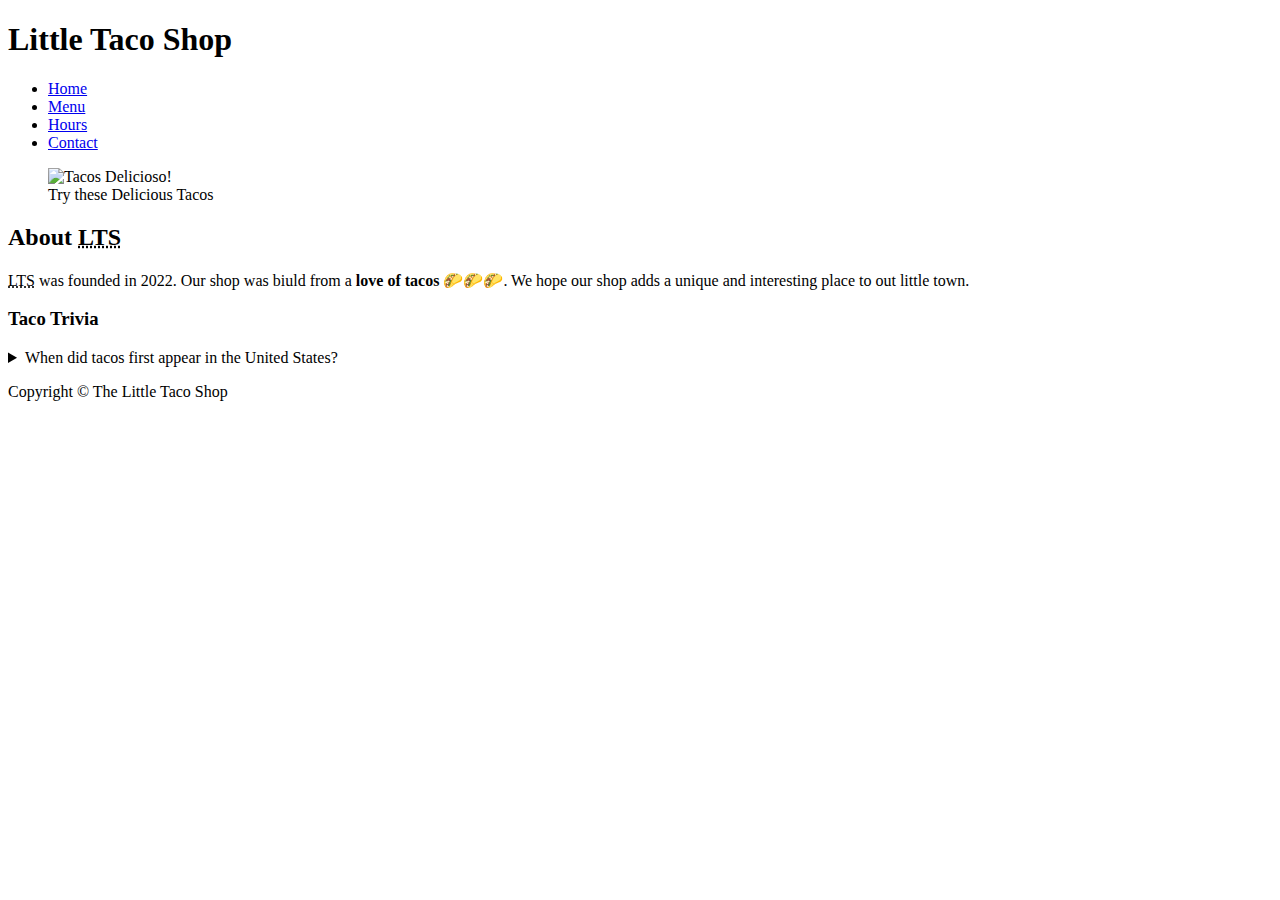
==== about.html @ ba8e16ee "Create about.html" ====
<!DOCTYPE html>
<html lang="en">

<head>
    <meta charset="UTF-8">
    <meta name="viewport" content="width=device-width, initial-scale=1.0">
    <meta name="author" content="Dave Gray">
    <meta name="description" content="About The Little Taco Shop.">
    <title>About LTS</title>
    <link rel="icon" href="favicon.ico" type="image/x-icon">
    <link rel="stylesheet" href="style.css" type="text/css">
    <script src="js/main.js" defer></script>
</head>

<body>
    <header class="header">
        <h1 class="header__h1">Little Taco Shop</h1>

        <nav class="header__nav" aria-label="primary-navigation">
            <ul class="header__ul">
                <li>
                    <a href="/">Home</a>
                </li>
                <li>
                    <a href="/#menu">Menu</a>
                </li>
                <li>
                    <a href="hours.html">Hours</a>
                </li>
                <li>
                    <a href="contact.html">Contact</a>
                </li>
            </ul>
        </nav>
    </header>

    <section class="hero">
        <figure>
            <img src="img/tacos_delicioso_1000x667.png" alt="Tacos Delicioso!" title="Tacos Delicioso!" width="1000"
                height="667">
            <figcaption class="offscreen">
                Try these Delicious Tacos
            </figcaption>
        </figure>
    </section>

    <main class="main">

        <article id="about" class="main__article about">

            <h2>About <abbr title="Little Taco Shop">LTS</abbr></h2>
            <p><abbr title="Little Taco Shop">LTS</abbr> was founded in <time datetime="2022">2022</time>. Our shop was
                biuld from a <strong>love of tacos</strong> 🌮🌮🌮. We hope our shop adds a unique and interesting place
                to
                out little town.</p>
            <aside class="about__trivia">
                <h3>Taco Trivia</h3>
                <details>
                    <summary>When did tacos first appear in the United States?</summary>
                    <p class="about__trivia-answer"> ipsum dolor sit amet, consectetur adipisicing elit. Qui voluptatem
                        deserunt assumenda <time datetime="1905">1905</time>.<br>
                        (Source: <cite><a href="https://en.wikipedia.org/wiki/Taco">Smithsonian Magazine</a></cite>)
                    </p>
                </details>
            </aside>

        </article>

    </main>

    <footer class="footer">
        <p><span class="nowrap">Copyright &copy; <time id="year"></time></span>
            <span class="nowrap"> The Little Taco Shop</span>
        </p>
    </footer>

</body>

</html>
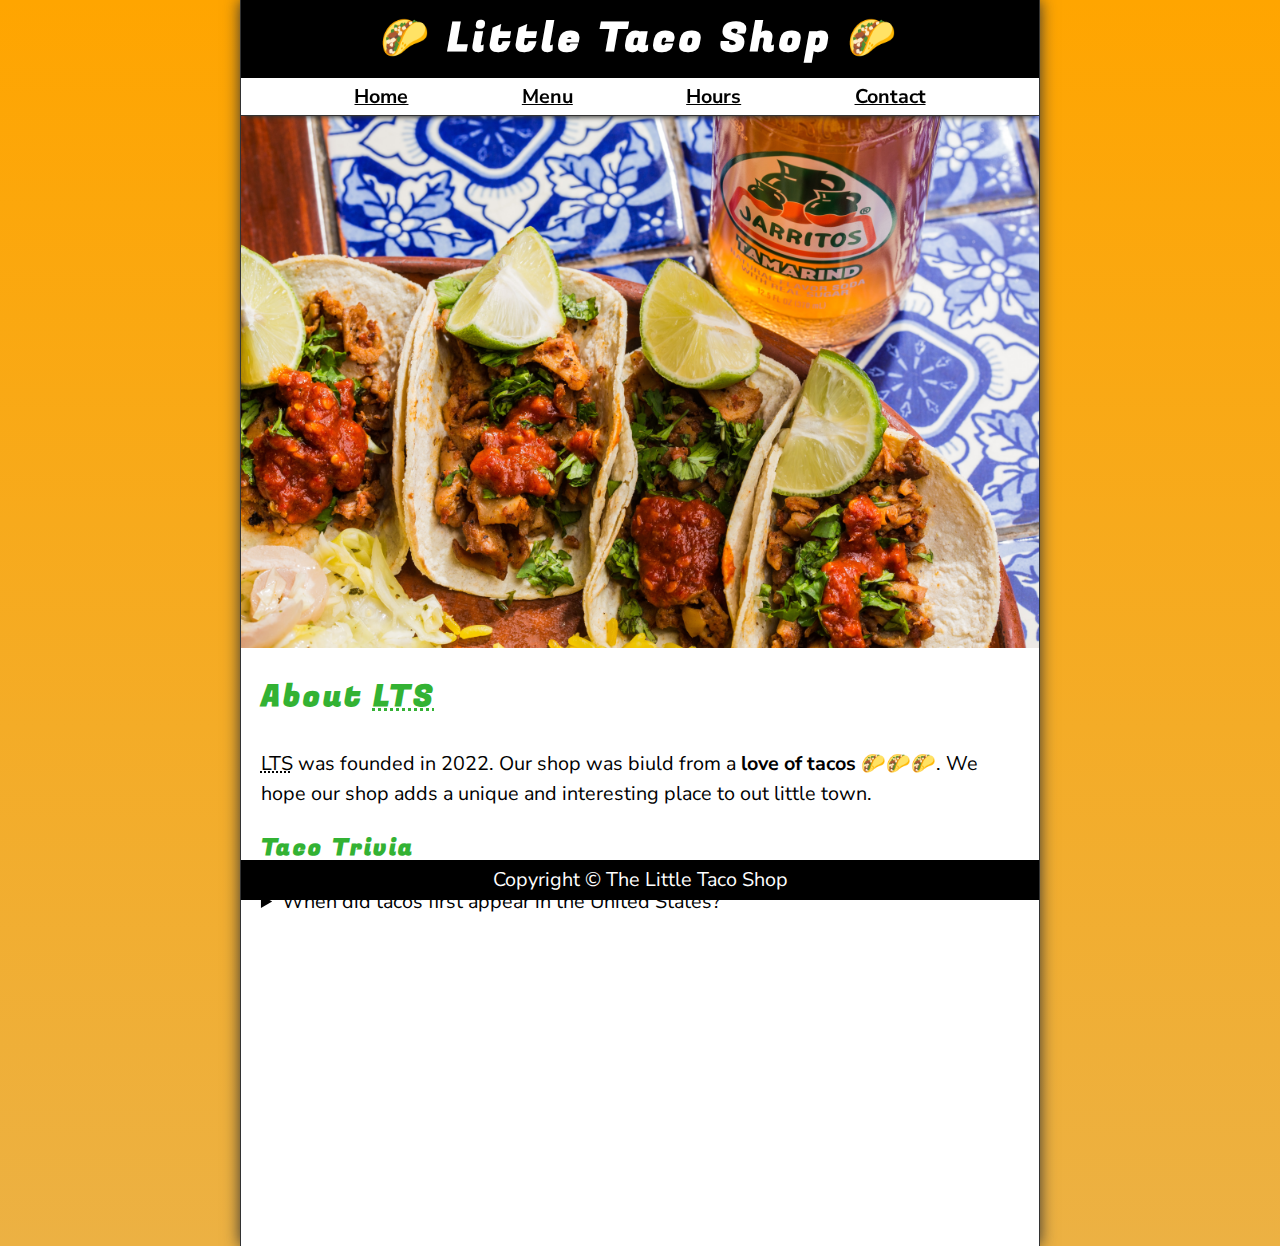
==== commit 4ef716b7: "Update about.html" ====
--- a/about.html
+++ b/about.html
@@ -9,7 +9,7 @@
     <title>About LTS</title>
     <link rel="icon" href="favicon.ico" type="image/x-icon">
     <link rel="stylesheet" href="style.css" type="text/css">
-    <script src="js/main.js" defer></script>
+    <script src="main.js" defer></script>
 </head>
 
 <body>
--- a/style.css
+++ b/style.css
@@ -0,0 +1,357 @@
+@import url('https://fonts.googleapis.com/css2?family=Fugaz+One&family=Nunito+Sans:ital,opsz@1,6..12&display=swap');
+/* || RESET */ 
+
+*, *:after, *::before {
+    margin: 0;
+    padding: 0;
+    box-sizing: border-box;
+}
+
+img {
+    display: block;
+    max-width: 100%;
+    height: auto;
+}
+
+input, button, textarea {
+    font: inherit;
+}
+
+/* || VARIABLES */ 
+
+:root {
+    /* FONTS */ 
+    --FF: 'Nunito Sans', sans-serif;
+    --FF-HEADINGS: 'Fugaz One', cursive;
+    --FS: clamp(1rem, 2.2vh, 1.5rem);
+
+    /* COLORS */
+    --BGCOLOR-FADE: rgb(236, 177, 67);
+    --BGCOLOR: orange;
+    --BGIMAGE: linear-gradient(to bottom, var(--BGCOLOR), var(--BGCOLOR-FADE));
+    --BODY-BGCOLOR: #fff;
+    --BORDER-COLOR: #333;
+    --BUTTON-COLOR: #FFF;
+    --FONT-COLOR: #000;
+    --HEADER-BGCOLOR: #000;
+    --HEADER-COLOR: #FFF;
+    --HERO-BGCOLOR: rgba(51, 178, 51, 0.75);
+    --HERO-COLOR: #fff;
+    --HIGHLIGHT-COLOR: rgb(51, 178, 51);
+    --LINK-ACTIVE: orange;
+    --LINK-COLOR: #000;
+    --LINK-HOVER: hsla(0, 0%, 0%, 0.6);
+    --NAV-BGCOLOR: #fff;
+
+    /* BORDERS */
+    --BORDERS: 1px solid var(--BORDER-COLOR);
+    --BORDER-RADIUS: 15px;
+
+    /* standard padding */
+    --PADDING-TB: 0.25em;
+    --PADDING-SIDE: 2.5%;
+
+
+    /* STANDARD MARGIN */
+    --MARGIN: clamp(1em, 2.5vh, 1.5em) 0;
+}
+
+@media (prefers-color-scheme: dark) {
+    :root {
+        --BGCOLOR-FADE: gray;
+        --BGCOLOR: #000;
+        --BODY-BGCOLOR: #333;
+        --BORDER-COLOR: whitesmoke;
+        --BUTTON-COLOR: #000;
+        --FONT-COLOR: whitesmoke;
+        --HEADER-COLOR: whitesmoke;
+        --HERO-COLOR: #333;
+        --HIGHLIGHT-COLOR: whitesmoke;
+        --LINK-ACTIVE: rgb(252, 200, 103);
+        --LINK-COLOR: whitesmoke;
+        --LINK-HOVER: orange;
+        --NAV-BGCOLOR: rgb(20, 20, 20);
+    }
+}
+  
+/* || UTILITY CLASSES */
+.offscreen {
+    position: absolute;
+    left: -10000px;
+}
+
+.nowrap {
+    white-space: nowrap;
+}
+
+.center {
+    text-align: center;
+}
+
+/* || GENERAL STYLES */
+
+html {
+    scroll-behavior: smooth;
+    font-size: var(--FS);
+    font-family: var(--FF);
+    background-color: var(--BGCOLOR);
+    background-image: var(--BGIMAGE);
+}
+
+body {
+    background-color: var(--BODY-BGCOLOR);
+    color: var(--FONT-COLOR);
+    min-height: 100vh;
+    max-width: 800px;
+    margin-inline: auto;
+    border-left: var(--BORDERS);
+    border-right: var(--BORDERS);
+    box-shadow: 0 0 15px var(--BORDER-COLOR);
+}
+
+h1, h2, h3 {
+    font-family: var(--FF-HEADINGS);
+    letter-spacing: 0.1em;
+}
+
+h2, h3 {
+    margin-bottom: 1em;
+    color: var(--HIGHLIGHT-COLOR);
+}
+
+p {
+    line-height: 1.5;
+}
+
+a:any-link {
+    color: var(--LINK-COLOR);
+}
+
+a:hover, a:focus-visible {
+    color: var(--LINK-HOVER);
+}
+
+a:active {
+    color: var(--LINK-ACTIVE);
+}
+
+/* || HEADER */
+
+.header {
+    position: sticky;
+    top: 0;
+    z-index: 1;
+}
+
+.header__h1 {
+    text-align: center;
+    background-color: var(--HEADER-BGCOLOR);
+    color: var(--HEADER-COLOR);
+    padding: var(--PADDING-TB) var(--PADDING-SIDE);
+}
+
+.header__nav {
+    background-color: var(--NAV-BGCOLOR);
+    border-bottom: var(--BORDERS);
+    font-weight: bold;
+    box-shadow: 0 6px 5px -5px var(--BORDER-COLOR);
+}
+
+.header__ul {
+    padding: var(--PADDING-TB) var(--PADDING-SIDE);
+    list-style-type: none;
+    display: flex;
+    justify-content: space-evenly;
+    gap: 1rem;
+}
+
+/* || HERO */
+
+.hero {
+    position: relative;
+}
+
+.hero__h2 {
+    background-color: var(--HERO-BGCOLOR);
+    color: var(--HERO-COLOR);
+    padding: 0.25em 0.5em;
+    text-shadow: 2px 2px 5px var(--BORDER-COLOR);
+    position: absolute;
+    top: -100px;
+    left: 20px;
+    animation: showWelcome 0.5s ease-in-out 1s forwards;
+}
+
+@keyframes showWelcome {
+    0% {
+        top: -20px;
+        transform: skew(0deg, -5deg) scaleY(0);
+    }
+
+    80% {
+        top: 30px;
+        transform: skew(10deg, -5deg) scaleY(1.2);
+    }
+
+    100% {
+        top: 20px;
+        transform: skew(-10deg, -5deg) scaleY(1);
+    }
+}
+
+/* || FOOTER */ 
+
+.footer {
+    position: sticky;
+    bottom: 0;
+    background-color: var(--HEADER-BGCOLOR);
+    color: var(--HEADER-COLOR);
+    padding: var(--PADDING-TB) var(--PADDING-SIDE);
+    text-align: center;
+}
+
+/* || MAIN */ 
+
+.main {
+    padding: var(--PADDING-TB) var(--PADDING-SIDE);
+}
+
+.main__article {
+    scroll-margin-top: 6.5rem;
+    margin: var(--MARGIN);
+}
+
+.main_article:first-child {
+    margin-top: 1em;
+}
+
+.main__article:last-child {
+    min-height: calc(100vh - 20rem);
+}
+
+/* || ABOUT */ 
+
+.about__trivia {
+    margin: var(--MARGIN);
+}
+
+.about__trivia-answer {
+    margin-top: 1em;
+}
+
+/* || CONTACT */ 
+
+.contact__h2 {
+    margin: 0;
+}
+
+.contact__fieldset {
+    border: none;
+}
+
+.contact__p {
+    margin: 1em 0;
+}
+
+.contact__label {
+    display: block;
+    font-weight: bold;
+}
+
+.contact__input, .contact__textarea {
+    padding: 0.5em;
+    border-radius: var(--BORDER-RADIUS);
+    border-width: 2px;
+    width: 100%;
+}
+
+.contact__button {
+    padding: 0.5em;
+    border-radius: var(--BORDER-RADIUS);
+    background-color: var(--HIGHLIGHT-COLOR);
+    color: var(--BUTTON-COLOR);
+    font-weight: bold;
+}
+
+/* || MENU */ 
+
+thead, tbody, tfoot, tr {
+    display: contents;
+}
+
+.menu__container {
+    display: grid;
+    grid-template-columns: repeat(3, 1fr);
+    grid-template-areas: 
+    "hd1 hd2 hd3"
+    "cr cr1 cr1p"
+    "cr cr2 cr2p"
+    "cr cr3 cr3p"
+    "sf sf1 sf1p"
+    "sf sf2 sf2p"
+    "sf sf3 sf3p"
+    "cs cs cs";
+    gap: 0.1em;
+    margin: 1em;
+}
+
+.menu__cr {
+    grid-area: cr;
+}
+
+.menu__sf {
+    grid-area: sf;
+}
+
+.menu__cs {
+    grid-area: cs;
+}
+
+.menu__cr, .menu__sf, .menu__cs, .menu__header {
+    color: var(--HIGHLIGHT-COLOR);
+    font-weight: bold;
+    /* height: 100%; */
+    display: grid;
+    place-content: center;
+}
+
+.menu__header, .menu__item {
+    /* width: 100%; */
+    padding: 1em;
+    border: 2px ridge var(--BORDER-COLOR);
+}
+
+.menu_item {
+    display: grid;
+    place-content: center;
+}
+
+thead th:first-child {
+    border-top-left-radius: var(--BORDER-RADIUS);
+}
+
+thead th:last-child {
+    border-top-right-radius: var(--BORDER-RADIUS);
+}
+
+tfoot td {
+    border-bottom-left-radius: var(--BORDER-RADIUS);
+    border-bottom-right-radius: var(--BORDER-RADIUS);
+}
+
+@media screen and (min-width: 576px) {
+    .header__h1::before {
+        content: '🌮 ';
+    }
+    .header__h1::after {
+        content: ' 🌮';
+    }
+
+    .menu__header,
+    .menu__cr, 
+    .menu__sf, 
+    .menu__cs {
+        font-size: 125%;
+    }
+}
+    
